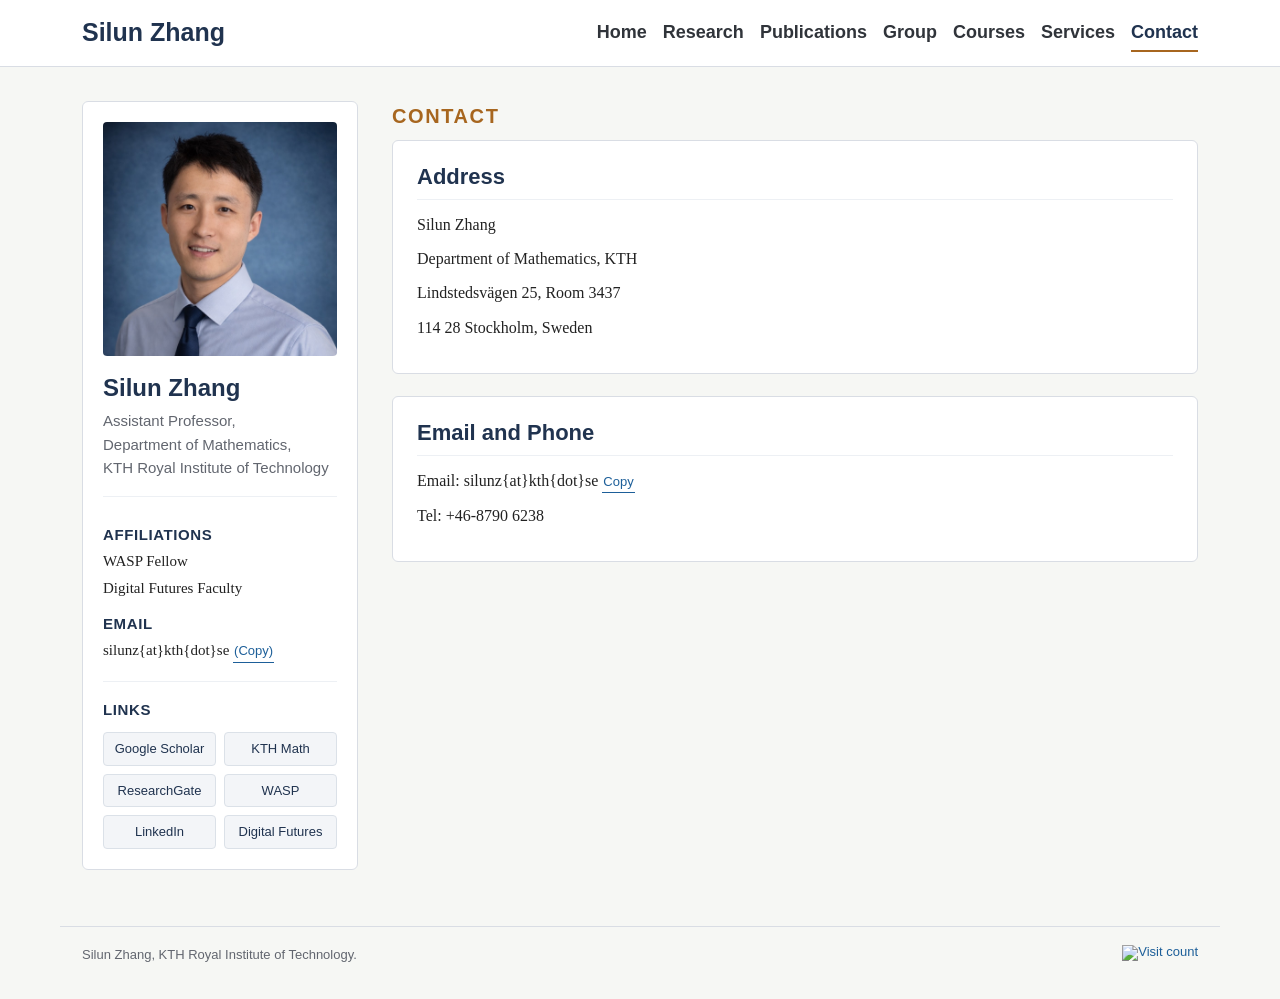
==== contact.html @ 322323c1 "Add site visit counter" ====
<!doctype html>
<html lang="en">
<head>
  <meta charset="utf-8">
  <meta name="viewport" content="width=device-width, initial-scale=1">
  <title>Contact | Silun Zhang</title>
  <meta name="description" content="Contact information for Silun Zhang at KTH Royal Institute of Technology.">
  <link rel="stylesheet" href="assets/css/style.css">
</head>
<body>
  <header class="site-header">
    <div class="header-inner">
      <a class="site-title" href="index.html">Silun Zhang</a>
      <nav class="site-nav" aria-label="Main navigation">
        <a href="index.html">Home</a>
        <a href="research.html">Research</a>
        <a href="publications.html">Publications</a>
        <a href="group.html">Group</a>
        <a href="courses.html">Courses</a>
        <a href="services.html">Services</a>
        <a class="active" href="contact.html">Contact</a>
      </nav>
    </div>
  </header>

  <div class="page-shell">
    <aside class="profile" aria-label="Profile">
      <img src="assets/img/silun-zhang.jpg" alt="Silun Zhang">
      <div class="profile-text">
        <h1>Silun Zhang</h1>
        <p class="role">Assistant Professor, <br>Department of Mathematics, <br>KTH Royal Institute of Technology</p>
        <dl>
          <dt>Affiliations</dt>
          <dd>WASP Fellow</dd>
          <dd>Digital Futures Faculty</dd>
          <dt>Email</dt>
          <dd><span data-email-text>silunz{at}kth{dot}se</span> <button class="inline-action js-only" type="button" data-copy="silunz@kth.se">(Copy)</button></dd>
        <!--  
          <dt>Office</dt>
          <dd>Lindstedsv&auml;gen 25, Stockholm</dd>
        -->
        </dl>
        <nav class="profile-links profile-link-columns" aria-label="Profile links">
          <span class="profile-link-heading">Links</span>
          <div class="profile-link-grid">
            <div class="profile-link-column">
              <a href="https://scholar.google.com/citations?hl=en&user=YQnTY-AAAAAJ&view_op=list_works&sortby=pubdate" target="_blank" rel="noreferrer">Google Scholar</a>
              <a href="https://www.researchgate.net/profile/Silun_Zhang" target="_blank" rel="noreferrer">ResearchGate</a>
              <a href="http://linkedin.com/in/silun-zhang-833506174" target="_blank" rel="noreferrer">LinkedIn</a>
            </div>
            <div class="profile-link-column">
              <a href="https://www.kth.se/math" target="_blank" rel="noreferrer">KTH Math</a>
              <a href="https://wasp-sweden.org/" target="_blank" rel="noreferrer">WASP</a>
              <a href="https://www.digitalfutures.kth.se/" target="_blank" rel="noreferrer">Digital Futures</a>
            </div>
          </div>
        </nav>
      </div>
    </aside>

    <main>
      <p class="eyebrow">Contact</p>
      <!-- <h1 class="page-title">Contact Information</h1> -->

      <section class="section">
        <h2>Address</h2>
        <p>Silun Zhang</p>
        <p>Department of Mathematics, KTH</p>
        <p>Lindstedsv&auml;gen 25, Room 3437</p>
        <p>114 28 Stockholm, Sweden</p>
      </section>

      <section class="section">
        <h2>Email and Phone</h2>
        <p>Email: <span data-email-text>silunz{at}kth{dot}se</span> <button class="inline-action js-only" type="button" data-copy="silunz@kth.se">Copy</button></p>
        <p>Tel: +46-8790 6238</p>
      </section>

    </main>
  </div>

  <footer class="site-footer">
    <p>Silun Zhang, KTH Royal Institute of Technology.</p>
    <a class="visit-counter" href="https://hits.sh/silunzh.github.io/" target="_blank" rel="noreferrer" aria-label="Site visit count">
      <img src="https://hits.sh/silunzh.github.io.svg?style=flat&amp;label=visits&amp;color=2f4a71&amp;labelColor=f6f7f4" alt="Visit count">
    </a>
  </footer>
  <script src="assets/js/site.js" defer></script>
</body>
</html>
---- assets/css/style.css ----
:root {
  --text: #222222;
  --muted: #62666f;
  --line: #d9dde4;
  --soft-line: #edf0f4;
  --paper: #ffffff;
  --wash: #f6f7f4;
  --accent: #2f4a71;
  --accent-dark: #20334f;
  --warm: #a7661f;
  --link: #1d5f99;
  --max-width: 1160px;
  --sidebar: 276px;
  --font-serif: Charter, Georgia, Cambria, "Times New Roman", serif;
  --font-nav: -apple-system, BlinkMacSystemFont, "Segoe UI", Roboto, Helvetica, Arial, sans-serif;
}

* {
  box-sizing: border-box;
}

html {
  background: var(--wash);
  color: var(--text);
  font-family: var(--font-serif);
  line-height: 1.58;
}

body {
  margin: 0;
}

[hidden] {
  display: none !important;
}

a {
  color: var(--link);
  text-decoration: none;
}

a:hover,
a:focus {
  color: var(--accent-dark);
  text-decoration: underline;
}

.site-header {
  background: var(--paper);
  border-bottom: 1px solid var(--line);
  position: sticky;
  top: 0;
  z-index: 10;
}

.scroll-progress {
  background: var(--warm);
  height: 3px;
  left: 0;
  position: fixed;
  top: 0;
  transform: scaleX(0);
  transform-origin: left center;
  width: 100%;
  z-index: 20;
}

.header-inner {
  align-items: center;
  display: flex;
  gap: 24px;
  justify-content: space-between;
  margin: 0 auto;
  max-width: var(--max-width);
  padding: 13px 22px;
}

.site-title {
  color: var(--accent-dark);
  font-family: var(--font-nav);
  font-size: 25px;
  font-weight: 700;
  letter-spacing: 0;
  white-space: nowrap;
}

.site-nav {
  display: flex;
  flex-wrap: wrap;
  gap: 6px 16px;
  justify-content: flex-end;
}

.site-nav a {
  border-bottom: 2px solid transparent;
  color: #30343a;
  font-family: var(--font-nav);
  font-size: 18px;
  font-weight: 600;
  letter-spacing: 0;
  padding: 4px 0;
}

.site-nav a.active,
.site-nav a:hover,
.site-nav a:focus {
  border-bottom-color: var(--warm);
  color: var(--accent-dark);
  text-decoration: none;
}

.page-shell {
  display: grid;
  gap: 34px;
  grid-template-columns: var(--sidebar) minmax(0, 1fr);
  margin: 0 auto;
  max-width: var(--max-width);
  padding: 34px 22px 56px;
}

.profile {
  align-self: start;
  background: var(--paper);
  border: 1px solid var(--line);
  border-radius: 6px;
  max-height: calc(100vh - 92px);
  overflow: auto;
  padding: 20px;
  position: sticky;
  top: 72px;
}

.profile img {
  aspect-ratio: 1;
  border-radius: 4px;
  display: block;
  object-fit: cover;
  object-position: center 25%;
  width: 100%;
}

.profile h1 {
  color: var(--accent-dark);
  font-family: Arial, Helvetica, sans-serif;
  font-size: 24px;
  line-height: 1.15;
  margin: 18px 0 8px;
}

.profile .role {
  color: var(--muted);
  font-family: Arial, Helvetica, sans-serif;
  font-size: 15px;
  margin: 0 0 16px;
}

.profile dl {
  border-top: 1px solid var(--soft-line);
  margin: 16px 0 0;
  padding-top: 14px;
}

.profile dt {
  color: var(--accent-dark);
  font-family: Arial, Helvetica, sans-serif;
  font-size: 15px;
  font-weight: 700;
  letter-spacing: 0.04em;
  margin-top: 12px;
  text-transform: uppercase;
}

.profile dd {
  font-size: 15px;
  margin: 3px 0 0;
}

.profile-links {
  border-top: 1px solid var(--soft-line);
  display: flex;
  flex-wrap: wrap;
  gap: 8px;
  list-style: none;
  margin: 18px 0 0;
  padding: 16px 0 0;
}

.profile-link-columns {
  display: block;
}

.profile-link-heading {
  color: var(--accent-dark);
  display: block;
  font-family: Arial, Helvetica, sans-serif;
  font-size: 15px;
  font-weight: 700;
  letter-spacing: 0.04em;
  margin: 0 0 10px;
  text-transform: uppercase;
}

.profile-link-grid {
  display: grid;
  gap: 8px;
  grid-template-columns: repeat(2, minmax(0, 1fr));
}

.profile-link-column {
  display: grid;
  gap: 8px;
  min-width: 0;
}

.profile-links a,
.profile-links .text-button,
.quick-links a {
  background: #f3f5f8;
  border: 1px solid #dbe1e8;
  border-radius: 4px;
  color: var(--accent-dark);
  display: inline-flex;
  font-family: Arial, Helvetica, sans-serif;
  font-size: 15px;
  line-height: 1;
  padding: 8px 10px;
}

.profile-link-columns a {
  font-size: 13px;
  justify-content: center;
  line-height: 1.2;
  min-width: 0;
  padding-left: 6px;
  padding-right: 6px;
  text-align: center;
  white-space: nowrap;
  width: 100%;
}

.profile-links a:hover,
.profile-links .text-button:hover,
.quick-links a:hover {
  background: #e9edf3;
  text-decoration: none;
}

button {
  font: inherit;
}

.text-button,
.inline-action {
  cursor: pointer;
}

.text-button {
  background: #f3f5f8;
  border: 1px solid #dbe1e8;
  border-radius: 4px;
  color: var(--accent-dark);
  font-family: Arial, Helvetica, sans-serif;
  font-size: 13px;
  line-height: 1;
  padding: 8px 10px;
}

.text-button:hover,
.text-button:focus,
.inline-action:hover,
.inline-action:focus {
  background: #e9edf3;
}

.inline-action {
  background: transparent;
  border: 0;
  border-bottom: 1px solid currentColor;
  color: var(--link);
  font-family: Arial, Helvetica, sans-serif;
  font-size: 13px;
  padding: 0 1px 1px;
}

.contact-line {
  color: var(--muted);
  font-size: 15px;
}

main {
  min-width: 0;
}

.eyebrow {
  color: var(--warm);
  font-family: Arial, Helvetica, sans-serif;
  font-size: 20px;
  font-weight: 700;
  letter-spacing: 0.08em;
  margin: 0 0 8px;
  text-transform: uppercase;
}

.page-title {
  color: var(--accent-dark);
  font-family: Arial, Helvetica, sans-serif;
  font-size: 34px;
  line-height: 1.15;
  margin: 0 0 16px;
}

.lede {
  font-size: 18px;
  line-height: 1.55;
  margin: 0 0 22px;
}

.section {
  background: var(--paper);
  border: 1px solid var(--line);
  border-radius: 6px;
  font-size: 16px;
  line-height: 1.4;
  margin: 0 0 22px;
  padding: 22px 24px;
  scroll-margin-top: 86px;
}

.section.compact {
  padding-bottom: 18px;
  padding-top: 18px;
}

.section h2 {
  border-bottom: 1px solid var(--soft-line);
  color: var(--accent-dark);
  font-family: Arial, Helvetica, sans-serif;
  font-size: 22px;
  line-height: 1.25;
  margin: 0 0 14px;
  padding-bottom: 8px;
}

.section h3 {
  color: var(--accent-dark);
  font-family: Arial, Helvetica, sans-serif;
  font-size: 18px;
  line-height: 1.35;
  margin: 20px 0 8px;
}

.section h3:first-child {
  margin-top: 0;
}

.section p {
  margin: 0 0 12px;
}

.section li {
  line-height: 1.58;
}

.section-topline {
  align-items: center;
  border-bottom: 1px solid var(--soft-line);
  display: flex;
  gap: 16px;
  justify-content: space-between;
  margin: 0 0 14px;
  padding-bottom: 8px;
}

.section-topline h2 {
  border-bottom: 0;
  margin: 0;
  padding-bottom: 0;
}

.section-tools {
  align-items: center;
  display: flex;
  gap: 8px;
}

.news-filter {
  background: #fbfcfd;
  border: 1px solid #dbe1e8;
  border-radius: 4px;
  color: var(--text);
  font-family: Arial, Helvetica, sans-serif;
  font-size: 15px;
  min-height: 32px;
  padding: 6px 9px;
  width: 160px;
}

.news-filter:focus {
  border-color: var(--warm);
  outline: 2px solid rgba(167, 102, 31, 0.16);
  outline-offset: 1px;
}

.quick-links {
  align-items: center;
  display: flex;
  flex-wrap: wrap;
  gap: 9px;
  margin-top: 14px;
}

.paper-links {
  align-items: center;
  border-top: 1px solid var(--soft-line);
  display: flex;
  flex-wrap: wrap;
  gap: 9px;
  margin-top: 16px;
  padding-top: 14px;
}

.paper-links a {
  border: 1px solid #dbe1e8;
  border-radius: 4px;
  color: var(--accent-dark);
  display: inline-flex;
  font-family: Arial, Helvetica, sans-serif;
  font-size: 13px;
  line-height: 1.25;
  padding: 7px 9px;
}

.paper-links a:hover {
  background: #f3f5f8;
  text-decoration: none;
}

.quick-label {
  color: var(--muted);
  font-family: Arial, Helvetica, sans-serif;
  font-size: 13px;
  font-weight: 700;
  text-transform: uppercase;
}

.split {
  display: grid;
  gap: 22px;
  grid-template-columns: minmax(0, 1.15fr) minmax(230px, 0.85fr);
}

.central-question {
  align-items: center;
  background: #fbfdf9;
  border-top: 1px solid #dfe9dc;
  color: #2d6f2b;
  display: grid;
  gap: 24px;
  grid-template-columns: 128px minmax(0, 1fr);
  margin-top: 22px;
  padding: 24px 4px 2px;
}

.central-question-icon {
  color: #2f7047;
  display: block;
  height: auto;
  justify-self: center;
  max-width: 118px;
  width: 100%;
}

.central-question-copy {
  min-width: 0;
}

.central-question-title {
  color: #2d6f2b;
  font-family: Arial, Helvetica, sans-serif;
  font-size: 19px;
  line-height: 1.35;
  margin: 0 0 24px;
  padding-left: 22px;
  position: relative;
}

.central-question-title::before {
  background: #202020;
  content: "";
  height: 6px;
  left: 0;
  position: absolute;
  top: 0.62em;
  width: 6px;
}

.central-question-title strong {
  font-weight: 800;
}

.central-question-text {
  color: #327329;
  font-family: Arial, Helvetica, sans-serif;
  font-size: 20px;
  line-height: 1.48;
  margin: 0;
}

.research-feature {
  align-items: start;
  display: block;
}

.research-copy {
  min-width: 0;
}

.research-copy p:last-child {
  margin-bottom: 0;
}

#incentives {
  align-items: start;
  column-gap: 24px;
  display: grid;
  grid-template-columns: minmax(0, 1fr) 250px;
}

#incentives h2,
#incentives .paper-links {
  grid-column: 1 / -1;
}

#incentives .research-feature {
  grid-column: 1;
}

#incentives .topic-visual {
  align-self: start;
  border-top: 0;
  grid-column: 2;
  margin-top: 0;
  padding-top: 0;
}

#incentives .topic-figure-portrait {
  max-width: 250px;
}

#incentives .topic-figure figcaption {
  text-align: left;
}

.topic-visual {
  border-top: 1px solid var(--soft-line);
  margin-top: 18px;
  padding-top: 16px;
}

.topic-visual-grid {
  display: grid;
  gap: 18px;
  grid-template-columns: repeat(2, minmax(0, 1fr));
}

.topic-figure {
  margin: 0;
  min-width: 0;
}

.topic-figure-wide {
  margin-left: auto;
  margin-right: auto;
  max-width: 620px;
}

#moments .topic-figure-wide {
  max-width: 60%;
}

#privacy .topic-figure-wide {
  max-width: 70%;
}

.topic-figure-portrait {
  margin-left: auto;
  margin-right: auto;
  max-width: 300px;
}

.topic-figure img {
  background: #ffffff;
  border: 1px solid var(--soft-line);
  border-radius: 4px;
  display: block;
  height: auto;
  max-width: 100%;
  width: 100%;
}

.topic-figure figcaption {
  color: var(--muted);
  font-family: Arial, Helvetica, sans-serif;
  font-size: 13px;
  line-height: 1.35;
  margin: 7px auto 0;
  max-width: 58ch;
  text-align: center;
}

.mini-grid {
  display: grid;
  gap: 16px;
  grid-template-columns: repeat(2, minmax(0, 1fr));
}

.facts {
  border-left: 4px solid var(--warm);
  color: var(--muted);
  font-size: 15px;
  margin: 0;
  padding-left: 14px;
}

.research-note {
  background: #fbfcfd;
  border-left: 4px solid var(--warm);
  color: var(--muted);
  font-size: 15px;
  padding: 10px 12px;
}

.news-list,
.plain-list,
.pub-list {
  margin: 0;
  padding-left: 20px;
}

.news-list {
  transition: opacity 160ms ease;
}

.news-actions {
  border-top: 1px solid var(--soft-line);
  display: flex;
  justify-content: flex-end;
  margin-top: 10px;
  padding-top: 12px;
}

.news-list li,
.plain-list li,
.pub-list li {
  margin-bottom: 9px;
}

.pub-list {
  counter-reset: item;
  list-style: none;
  padding-left: 0;
}

.pub-list li {
  border-bottom: 1px solid var(--soft-line);
  padding: 0 0 10px;
}

.pub-list li:last-child {
  border-bottom: 0;
  padding-bottom: 0;
}

.pub-actions {
  align-items: center;
  gap: 6px;
  margin-left: 6px;
  vertical-align: baseline;
}

.pub-copy {
  font-size: 12px;
  padding: 5px 7px;
}

.tag {
  color: var(--warm);
  font-family: Arial, Helvetica, sans-serif;
  font-size: 13px;
  font-weight: 700;
  white-space: nowrap;
}

.meta {
  color: var(--muted);
  font-family: Arial, Helvetica, sans-serif;
  font-size: 13px;
}

.member-list {
  list-style: none;
  margin: 0;
  padding: 0;
}

.member-list li {
  border-bottom: 1px solid var(--soft-line);
  padding: 10px 0;
}

.member-list li:first-child {
  padding-top: 0;
}

.member-list li:last-child {
  border-bottom: 0;
  padding-bottom: 0;
}

.source-note {
  color: var(--muted);
  font-family: Arial, Helvetica, sans-serif;
  font-size: 13px;
  margin-top: 18px;
}

.result-note {
  color: var(--muted);
  font-family: Arial, Helvetica, sans-serif;
  font-size: 13px;
  margin-top: 12px;
}

.js-only {
  display: none !important;
}

.js .js-only {
  display: initial !important;
}

.js .pub-actions.js-only {
  display: inline-flex !important;
}

.js .section-tools.js-only {
  display: flex !important;
}

.js .scroll-progress.js-only {
  display: block !important;
}

.js .scroll-top.js-only {
  display: block !important;
}

.scroll-top {
  background: var(--accent-dark);
  border: 1px solid rgba(255, 255, 255, 0.5);
  border-radius: 999px;
  bottom: 22px;
  box-shadow: 0 10px 24px rgba(18, 28, 42, 0.22);
  color: #ffffff;
  cursor: pointer;
  font-family: Arial, Helvetica, sans-serif;
  font-size: 13px;
  opacity: 0;
  padding: 10px 13px;
  pointer-events: none;
  position: fixed;
  right: 22px;
  transform: translateY(8px);
  transition: opacity 160ms ease, transform 160ms ease;
  z-index: 11;
}

.scroll-top.is-visible {
  opacity: 1;
  pointer-events: auto;
  transform: translateY(0);
}

.site-footer {
  align-items: center;
  border-top: 1px solid var(--line);
  color: var(--muted);
  display: flex;
  flex-wrap: wrap;
  font-family: Arial, Helvetica, sans-serif;
  font-size: 13px;
  gap: 10px 16px;
  justify-content: space-between;
  margin: 0 auto;
  max-width: var(--max-width);
  padding: 18px 22px 34px;
}

.site-footer p {
  margin: 0;
}

.visit-counter {
  display: inline-flex;
  line-height: 1;
}

.visit-counter:hover,
.visit-counter:focus {
  text-decoration: none;
}

.visit-counter img {
  display: block;
  height: 20px;
  max-width: 100%;
}

@media (max-width: 900px) {
  .header-inner {
    align-items: flex-start;
    flex-direction: column;
    gap: 10px;
  }

  .site-nav {
    justify-content: flex-start;
  }

  .page-shell {
    grid-template-columns: 1fr;
  }

  .section {
    scroll-margin-top: 148px;
  }

  .profile {
    display: grid;
    gap: 18px;
    grid-template-columns: 150px minmax(0, 1fr);
    max-height: none;
    overflow: visible;
    position: static;
  }

  .profile img {
    align-self: start;
  }

  .profile-text {
    min-width: 0;
  }

  .split,
  .central-question,
  .research-feature,
  .mini-grid {
    grid-template-columns: 1fr;
  }

  #incentives {
    display: block;
  }

  #incentives .topic-visual {
    border-top: 1px solid var(--soft-line);
    margin-top: 18px;
    padding-top: 16px;
  }

  #incentives .topic-figure figcaption {
    text-align: center;
  }

  #moments .topic-figure-wide,
  #privacy .topic-figure-wide {
    max-width: 100%;
  }

  .central-question {
    align-items: start;
    padding-top: 20px;
  }

  .central-question-icon {
    justify-self: start;
    max-width: 96px;
  }

  .section-topline {
    align-items: flex-start;
    flex-direction: column;
  }

  .section-tools {
    width: 100%;
  }

  .news-filter {
    flex: 1;
    min-width: 0;
    width: auto;
  }
}

@media (max-width: 560px) {
  .page-shell {
    padding: 22px 14px 44px;
  }

  .profile {
    gap: 14px;
    grid-template-columns: 118px minmax(0, 1fr);
    padding: 14px;
  }

  .profile img {
    max-width: 118px;
  }

  .profile h1 {
    font-size: 22px;
    margin-top: 0;
  }

  .profile .role {
    margin-bottom: 10px;
  }

  .profile dl {
    margin-top: 10px;
    padding-top: 10px;
  }

  .profile dt {
    margin-top: 8px;
  }

  .profile-links {
    grid-column: 1 / -1;
    margin-top: 10px;
    padding-top: 12px;
  }

  .page-title {
    font-size: 29px;
  }

  .section {
    padding: 18px;
    scroll-margin-top: 154px;
  }

  .central-question {
    gap: 14px;
    margin-top: 18px;
  }

  .central-question-title {
    font-size: 17px;
    margin-bottom: 14px;
  }

  .central-question-text {
    font-size: 17px;
  }

  .topic-visual-grid {
    grid-template-columns: 1fr;
  }

  .topic-figure-portrait {
    max-width: 260px;
  }

  .scroll-top {
    bottom: 14px;
    right: 14px;
  }
}

@media (prefers-reduced-motion: reduce) {
  .news-list,
  .scroll-top {
    transition: none;
  }
}
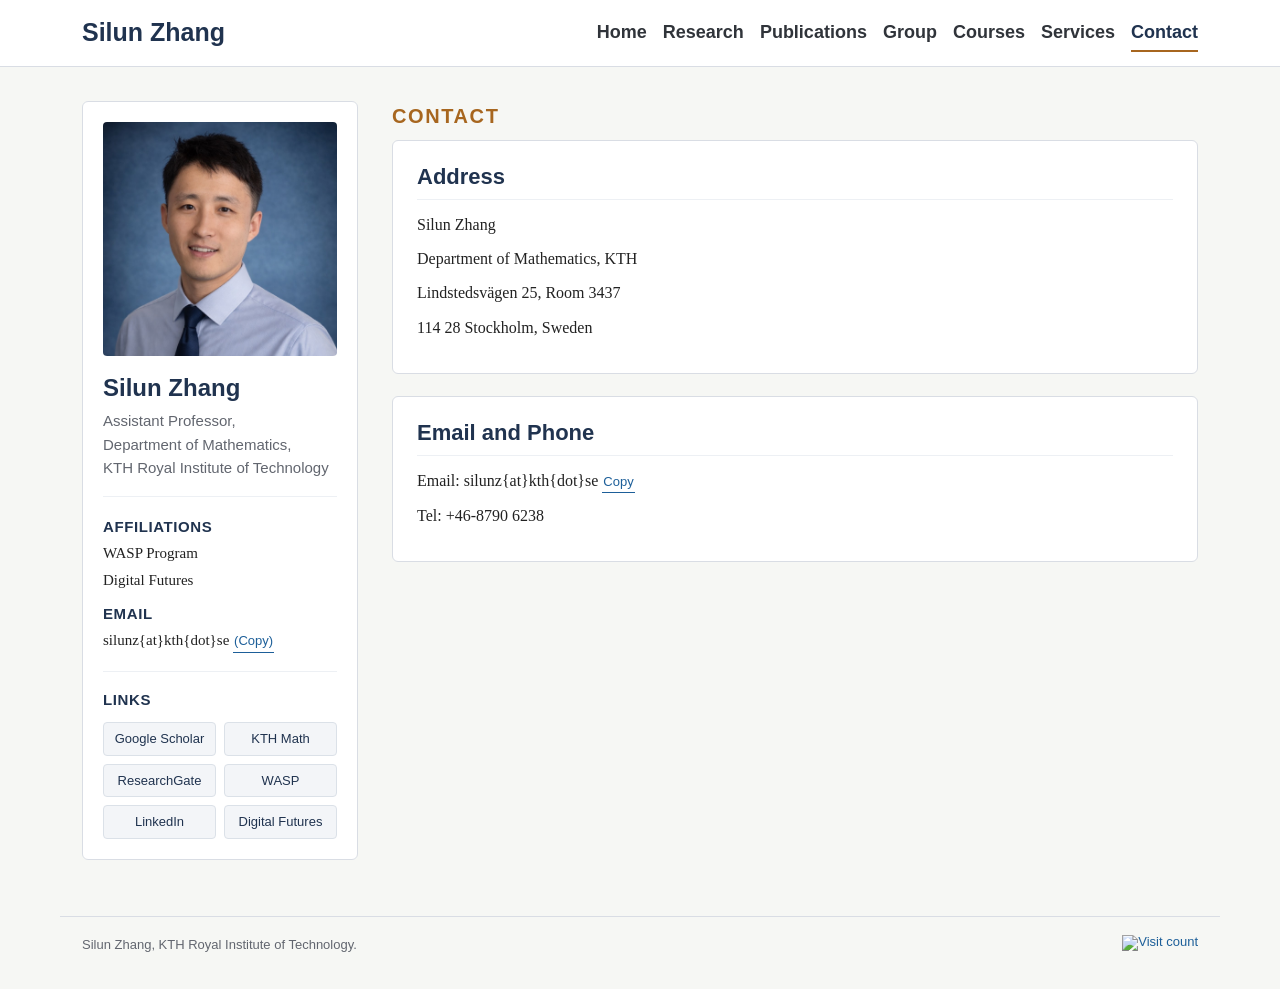
==== commit f33ea2e4: "edit1" ====
--- a/contact.html
+++ b/contact.html
@@ -31,8 +31,8 @@
         <p class="role">Assistant Professor, <br>Department of Mathematics, <br>KTH Royal Institute of Technology</p>
         <dl>
           <dt>Affiliations</dt>
-          <dd>WASP Fellow</dd>
-          <dd>Digital Futures Faculty</dd>
+          <dd>WASP Program</dd>
+          <dd>Digital Futures</dd>
           <dt>Email</dt>
           <dd><span data-email-text>silunz{at}kth{dot}se</span> <button class="inline-action js-only" type="button" data-copy="silunz@kth.se">(Copy)</button></dd>
         <!--  
@@ -82,9 +82,10 @@
   <footer class="site-footer">
     <p>Silun Zhang, KTH Royal Institute of Technology.</p>
     <a class="visit-counter" href="https://hits.sh/silunzh.github.io/" target="_blank" rel="noreferrer" aria-label="Site visit count">
-      <img src="https://hits.sh/silunzh.github.io.svg?style=flat&amp;label=visits&amp;color=2f4a71&amp;labelColor=f6f7f4" alt="Visit count">
+      <img src="https://hits.sh/silunzh.github.io.svg?style=flat&amp;label=hits&amp;color=2f4a71&amp;labelColor=f6f7f4" alt="Visit count">
     </a>
   </footer>
+  <script src="assets/js/google-analytics.js" defer></script>
   <script src="assets/js/site.js" defer></script>
 </body>
 </html>
--- a/assets/css/style.css
+++ b/assets/css/style.css
@@ -157,7 +157,7 @@
 .profile dl {
   border-top: 1px solid var(--soft-line);
   margin: 16px 0 0;
-  padding-top: 14px;
+  padding-top: 8px;
 }
 
 .profile dt {
@@ -166,7 +166,7 @@
   font-size: 15px;
   font-weight: 700;
   letter-spacing: 0.04em;
-  margin-top: 12px;
+  margin-top: 10px;
   text-transform: uppercase;
 }
 
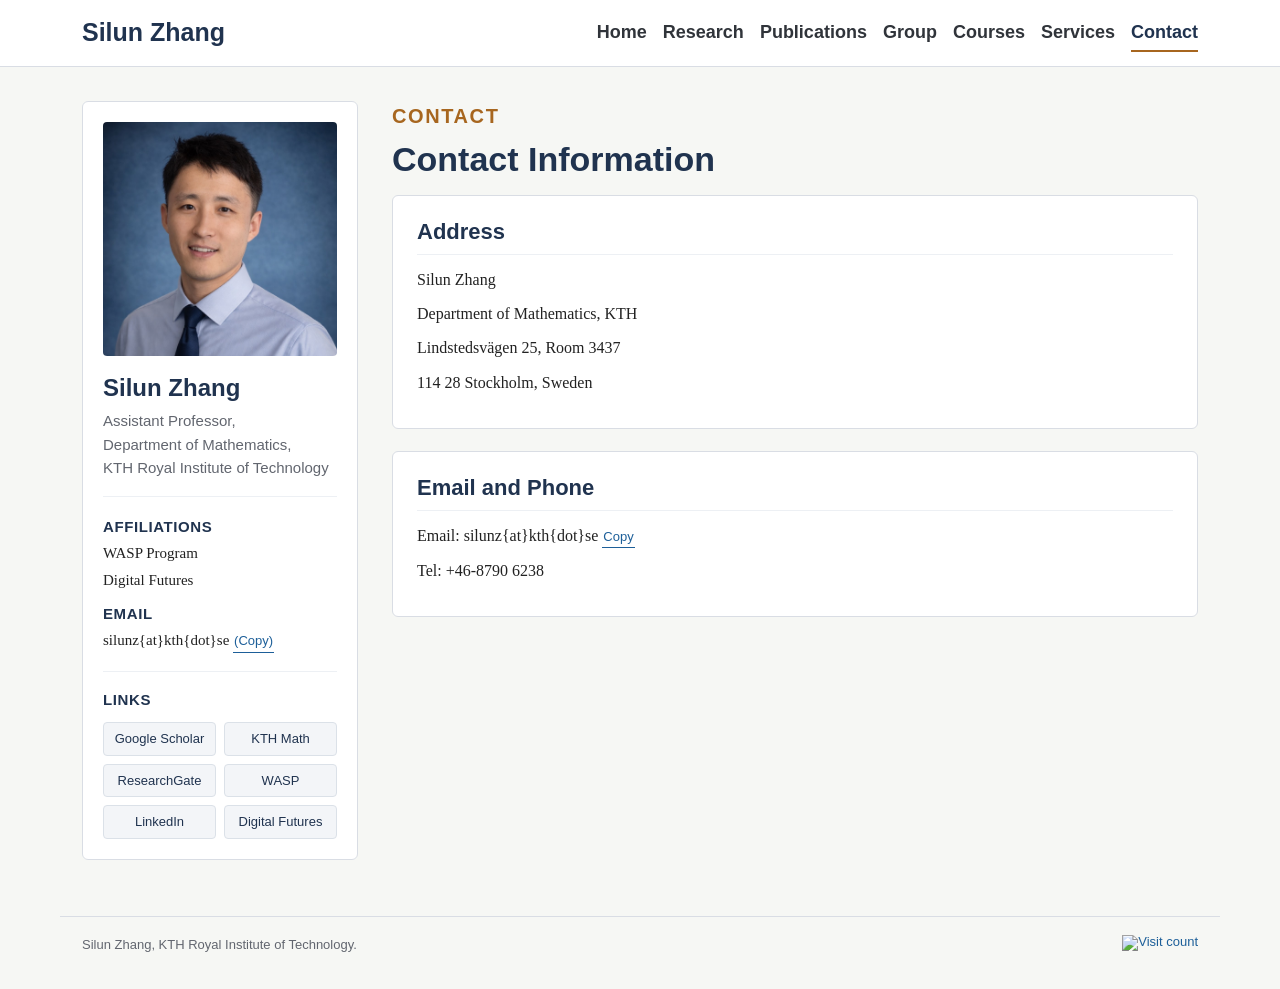
==== commit d88b7e51: "Improve SEO metadata and sitemap" ====
--- a/contact.html
+++ b/contact.html
@@ -3,8 +3,19 @@
 <head>
   <meta charset="utf-8">
   <meta name="viewport" content="width=device-width, initial-scale=1">
-  <title>Contact | Silun Zhang</title>
-  <meta name="description" content="Contact information for Silun Zhang at KTH Royal Institute of Technology.">
+  <title>Contact | Silun Zhang | KTH</title>
+  <meta name="description" content="Contact information for Silun Zhang, Assistant Professor in the Department of Mathematics at KTH Royal Institute of Technology.">
+  <meta name="author" content="Silun Zhang">
+  <link rel="canonical" href="https://silunzh.github.io/contact.html">
+  <link rel="icon" href="assets/img/favicon.svg" type="image/svg+xml">
+  <meta property="og:type" content="website">
+  <meta property="og:title" content="Contact | Silun Zhang | KTH">
+  <meta property="og:description" content="Contact information for Silun Zhang, Assistant Professor in the Department of Mathematics at KTH Royal Institute of Technology.">
+  <meta property="og:url" content="https://silunzh.github.io/contact.html">
+  <meta property="og:image" content="https://silunzh.github.io/assets/img/silun-zhang.jpg">
+  <meta name="twitter:card" content="summary">
+  <meta name="twitter:title" content="Contact | Silun Zhang | KTH">
+  <meta name="twitter:description" content="Contact information for Silun Zhang, Assistant Professor in the Department of Mathematics at KTH Royal Institute of Technology.">
   <link rel="stylesheet" href="assets/css/style.css">
 </head>
 <body>
@@ -27,7 +38,7 @@
     <aside class="profile" aria-label="Profile">
       <img src="assets/img/silun-zhang.jpg" alt="Silun Zhang">
       <div class="profile-text">
-        <h1>Silun Zhang</h1>
+        <p class="profile-name">Silun Zhang</p>
         <p class="role">Assistant Professor, <br>Department of Mathematics, <br>KTH Royal Institute of Technology</p>
         <dl>
           <dt>Affiliations</dt>
@@ -60,7 +71,7 @@
 
     <main>
       <p class="eyebrow">Contact</p>
-      <!-- <h1 class="page-title">Contact Information</h1> -->
+      <h1 class="page-title">Contact Information</h1>
 
       <section class="section">
         <h2>Address</h2>
--- a/assets/css/style.css
+++ b/assets/css/style.css
@@ -139,12 +139,14 @@
   width: 100%;
 }
 
-.profile h1 {
+.profile h1,
+.profile-name {
   color: var(--accent-dark);
   font-family: Arial, Helvetica, sans-serif;
   font-size: 24px;
   line-height: 1.15;
   margin: 18px 0 8px;
+  font-weight: 700;
 }
 
 .profile .role {
@@ -683,6 +685,19 @@
   padding: 5px 7px;
 }
 
+.pub-overview {
+  display: inline-flex;
+  font-size: 12px;
+  margin-left: 6px;
+  padding: 5px 7px;
+  vertical-align: baseline;
+}
+
+.pub-overview:hover,
+.pub-overview:focus {
+  text-decoration: none;
+}
+
 .tag {
   color: var(--warm);
   font-family: Arial, Helvetica, sans-serif;
@@ -729,6 +744,54 @@
   font-family: Arial, Helvetica, sans-serif;
   font-size: 13px;
   margin-top: 12px;
+}
+
+.paper-title {
+  color: var(--accent-dark);
+  font-family: Arial, Helvetica, sans-serif;
+  font-size: 30px;
+  line-height: 1.18;
+  margin: 0 0 10px;
+}
+
+.paper-authors {
+  color: var(--muted);
+  font-family: Arial, Helvetica, sans-serif;
+  font-size: 16px;
+  line-height: 1.45;
+  margin: 0 0 14px;
+}
+
+.paper-takeaway {
+  background: #fbfcfd;
+  border-left: 4px solid var(--warm);
+  color: var(--accent-dark);
+  font-size: 17px;
+  line-height: 1.52;
+  margin: 16px 0 0;
+  padding: 12px 14px;
+}
+
+.paper-link-row {
+  align-items: center;
+  display: flex;
+  flex-wrap: wrap;
+  gap: 8px;
+  margin-top: 12px;
+}
+
+.bibtex-block {
+  background: #fbfcfd;
+  border: 1px solid var(--soft-line);
+  border-radius: 4px;
+  color: #26313d;
+  font-family: ui-monospace, SFMono-Regular, Menlo, Monaco, Consolas, "Liberation Mono", monospace;
+  font-size: 13px;
+  line-height: 1.45;
+  margin: 12px 0 0;
+  overflow: auto;
+  padding: 12px 14px;
+  white-space: pre;
 }
 
 .js-only {
@@ -919,7 +982,8 @@
     max-width: 118px;
   }
 
-  .profile h1 {
+  .profile h1,
+  .profile-name {
     font-size: 22px;
     margin-top: 0;
   }
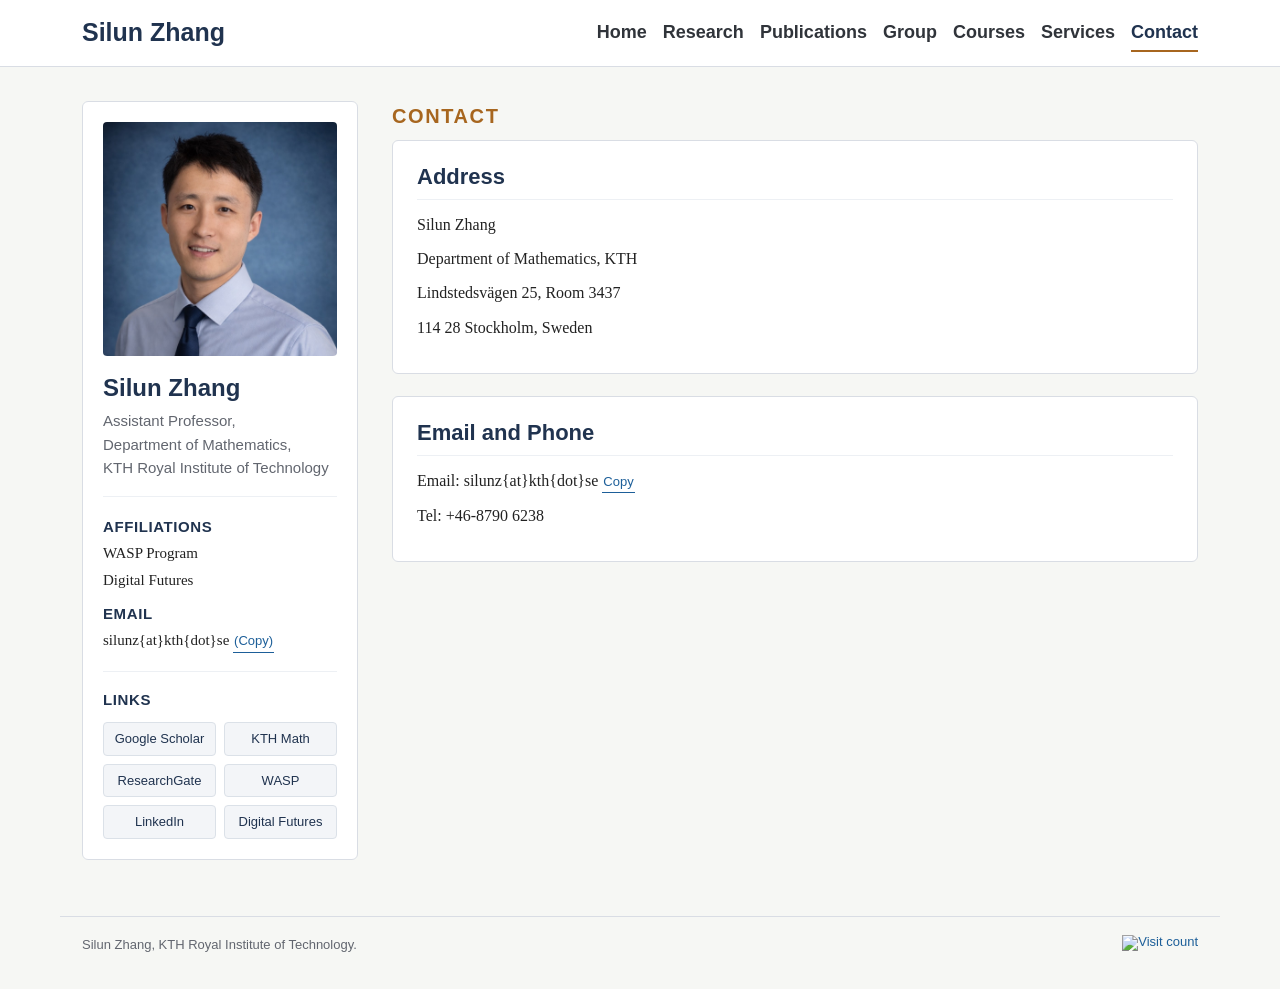
==== commit da0ffc8f: "update" ====
--- a/contact.html
+++ b/contact.html
@@ -71,7 +71,9 @@
 
     <main>
       <p class="eyebrow">Contact</p>
+      <!--
       <h1 class="page-title">Contact Information</h1>
+      -->
 
       <section class="section">
         <h2>Address</h2>
